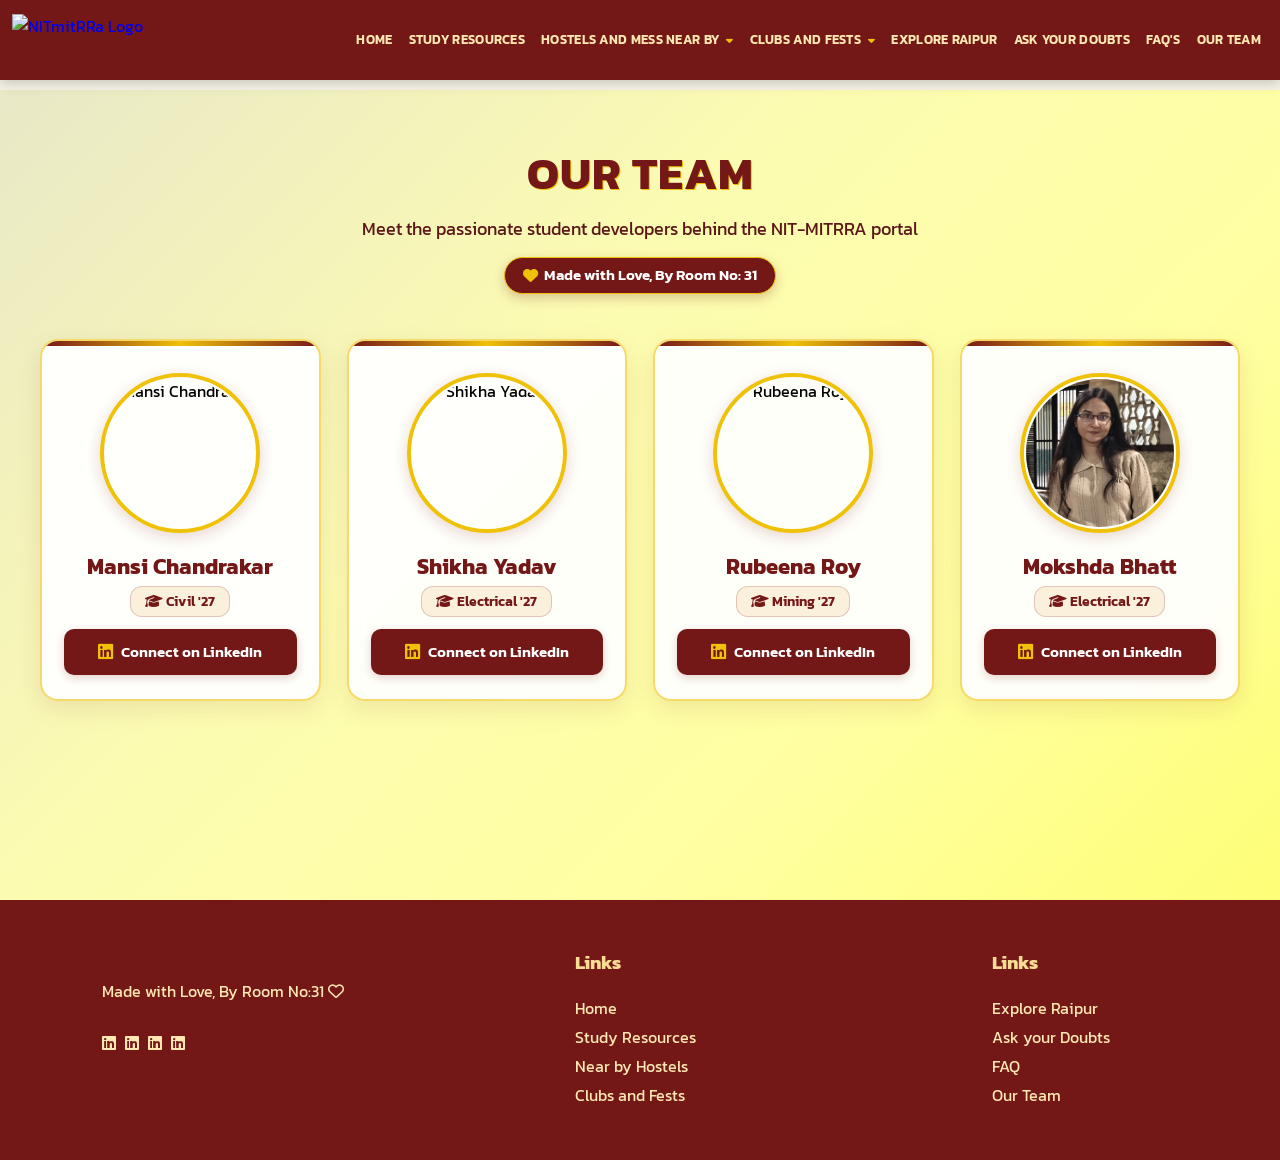
==== team.html @ 41c6ba56 "Merge pull request #1 from Mokshda22/main Revamp NIT-MITRRA portal: Complete SEO optimization, respo" ====
<!DOCTYPE html>
<html lang="en">

<head>
    <!-- Google tag (gtag.js) -->
    <script async src="https://www.googletagmanager.com/gtag/js?id=G-4NH5QJHX6G"></script>
    <script>
        window.dataLayer = window.dataLayer || [];
        function gtag() { dataLayer.push(arguments); }
        gtag('js', new Date());
        gtag('config', 'G-4NH5QJHX6G');
    </script>
    <meta charset="UTF-8">
    <meta name="viewport" content="width=device-width, initial-scale=1.0">
    <title>Our Team | The Creators of NITmitRRa | NIT Raipur</title>

    <!-- Primary SEO Meta Tags -->
    <meta name="description"
        content="Meet the creators and student developers behind NITmitRRa — Room No:31 at National Institute of Technology Raipur (NITRR).">
    <meta name="keywords"
        content="NITmitRRa team, NIT Raipur developers, Room No 31 NIT Raipur, Mansi Chandrakar, Shikha Yadav, Mokshda Bhatt, Rubeena Roy">
    <meta name="author" content="NITmitRRa Team, NIT Raipur">
    <meta name="robots" content="index, follow">
    <meta name="theme-color" content="#741717">
    <link rel="canonical" href="team.html">

    <!-- Open Graph / Facebook -->
    <meta property="og:type" content="website">
    <meta property="og:url" content="https://nitmitrra.com/team.html">
    <meta property="og:title" content="Our Team - The Creators of NITmitRRa | NIT Raipur">
    <meta property="og:description"
        content="Meet the passionate engineering students who designed and built the NITmitRRa portal for NIT Raipur.">
    <meta property="og:image" content="images/logo3.png">
    <meta property="og:site_name" content="NITmitRRa">

    <!-- Twitter Card -->
    <meta name="twitter:card" content="summary_large_image">
    <meta name="twitter:title" content="Our Team | NITmitRRa Creators">
    <meta name="twitter:description" content="Meet the creators and student team behind NITmitRRa at NIT Raipur.">
    <meta name="twitter:image" content="images/logo3.png">

    <!-- Stylesheets & Fonts -->
    <link rel="stylesheet" href="navbar2.css">
    <link rel="stylesheet" href="team.css">
    <link rel="stylesheet" href="footer.css">
    <link rel="shortcut icon" href="images/logo3.png" type="image/x-icon">
    <link rel="stylesheet" href="https://cdnjs.cloudflare.com/ajax/libs/font-awesome/6.2.0/css/all.min.css">
    <link rel="preconnect" href="https://fonts.googleapis.com">
    <link rel="preconnect" href="https://fonts.gstatic.com" crossorigin>
    <link
        href="https://fonts.googleapis.com/css2?family=Kanit:wght@400;500;600;700&family=Plus+Jakarta+Sans:wght@400;500;600;700&display=swap"
        rel="stylesheet">

    <!-- Structured Data (JSON-LD) -->
    <script type="application/ld+json">
    {
      "@context": "https://schema.org",
      "@type": "AboutPage",
      "name": "About the NITmitRRa Team",
      "description": "Student creators of NITmitRRa portal from NIT Raipur.",
      "url": "https://nitmitrra.com/team.html"
    }
    </script>
</head>

<body>
    <!-- NAVIGATION BAR -->
    <div class="navigate">
        <header>
            <div class="container3">
                <nav>
                    <div class="menu-icons">
                        <i class="fas fa-bars"></i>
                        <i class="fas fa-times"></i>
                    </div>

                    <a href="index.html" class="logo"> <img class="ok" src="images/logo3.png" alt="NITmitRRa Logo"></a>
                    <ul class="nav-list">
                        <li>
                            <a href="index.html">Home</a>
                        </li>
                        <li>
                            <a href="studyresources.html">Study Resources</a>
                        </li>
                        <li>
                            <a href="#">Hostels and Mess Near By<i class="fas fa-caret-down"></i></a>
                            <ul class="sub-menu">
                                <li>
                                    <a href="girlshostel.html">Girls Hostels</a>
                                </li>
                                <li>
                                    <a href="boyshostel.html">Boys Hostels</a>
                                </li>
                                <li>
                                    <a href="mess.html">Mess Facilities</a>
                                </li>
                            </ul>
                        </li>
                        <li>
                            <a href="#">Clubs and Fests<i class="fas fa-caret-down"></i></a>
                            <ul class="sub-menu">
                                <li>
                                    <a href="club.html">Clubs</a>
                                </li>
                                <li>
                                    <a href="fests.html">Fests</a>
                                </li>
                            </ul>
                        </li>
                        <li>
                            <a href="tourist_att.html">Explore Raipur</a>
                        </li>
                        <li>
                            <a href="queryform.html">Ask Your Doubts</a>
                        </li>
                        <li>
                            <a href="faqindex.html">FAQ's</a>
                        </li>
                        <li>
                            <a href="team.html">Our Team</a>
                        </li>
                    </ul>
                </nav>
            </div>
        </header>
    </div>

    <!-- TEAM SECTION -->
    <section class="team-section">
        <div class="team-container">
            <div class="team-header">
                <h1>Our Team</h1>
                <p>Meet the passionate student developers behind the NIT-MITRRA portal</p>
                <div class="room-badge">
                    <i class="fas fa-heart"></i> Made with Love, By Room No: 31
                </div>
            </div>

            <div class="team-grid">
                <!-- Member 1: Mansi Chandrakar -->
                <div class="team-card">
                    <div class="team-avatar-wrapper">
                        <div class="team-avatar-ring"></div>
                        <img src="images/MANSI1.jpg" alt="Mansi Chandrakar" class="team-avatar-img">
                    </div>
                    <h3 class="team-name">Mansi Chandrakar</h3>
                    <span class="team-badge"><i class="fas fa-graduation-cap"></i> Civil '27</span>
                    <a href="https://www.linkedin.com/in/mansi-chandrakar-85494a2a9?utm_source=share&utm_campaign=share_via&utm_content=profile&utm_medium=android_app"
                        target="_blank" class="team-social-link">
                        <i class="fab fa-linkedin"></i> Connect on LinkedIn
                    </a>
                </div>

                <!-- Member 2: Shikha Yadav -->
                <div class="team-card">
                    <div class="team-avatar-wrapper">
                        <div class="team-avatar-ring"></div>
                        <img src="images/s.jpg" alt="Shikha Yadav" class="team-avatar-img">
                    </div>
                    <h3 class="team-name">Shikha Yadav</h3>
                    <span class="team-badge"><i class="fas fa-graduation-cap"></i> Electrical '27</span>
                    <a href="https://www.linkedin.com/in/shikha-yadav-3830902b1?utm_source=share&utm_campaign=share_via&utm_content=profile&utm_medium=android_app"
                        target="_blank" class="team-social-link">
                        <i class="fab fa-linkedin"></i> Connect on LinkedIn
                    </a>
                </div>

                <!-- Member 3: Rubeena Roy -->
                <div class="team-card">
                    <div class="team-avatar-wrapper">
                        <div class="team-avatar-ring"></div>
                        <img src="images/rubee.jpg" alt="Rubeena Roy" class="team-avatar-img">
                    </div>
                    <h3 class="team-name">Rubeena Roy</h3>
                    <span class="team-badge"><i class="fas fa-graduation-cap"></i> Mining '27</span>
                    <a href="https://www.linkedin.com/in/rubeena-roy-318b69279?utm_source=share&utm_campaign=share_via&utm_content=profile&utm_medium=android_app"
                        target="_blank" class="team-social-link">
                        <i class="fab fa-linkedin"></i> Connect on LinkedIn
                    </a>
                </div>

                <!-- Member 4: Mokshda Bhatt -->
                <div class="team-card">
                    <div class="team-avatar-wrapper">
                        <div class="team-avatar-ring"></div>
                        <img src="images/mokshda2 copy.jpg" alt="Mokshda Bhatt" class="team-avatar-img">
                    </div>
                    <h3 class="team-name">Mokshda Bhatt</h3>
                    <span class="team-badge"><i class="fas fa-graduation-cap"></i> Electrical '27</span>
                    <a href="https://www.linkedin.com/in/mokshda-bhatt-7878b5288?utm_source=share&utm_campaign=share_via&utm_content=profile&utm_medium=android_app"
                        target="_blank" class="team-social-link">
                        <i class="fab fa-linkedin"></i> Connect on LinkedIn
                    </a>
                </div>
            </div>
        </div>
    </section>

    <!-- FOOTER -->
    <section class="foot">
        <footer>
            <div class="container">
                <div class="row">
                    <div class="col" id="company">
                        <img src="images/logo3.png" alt="" class="logo">

                        <p>
                            Made with Love, By Room No:31 <i class="fa-regular fa-heart"></i>
                        </p>

                        <div class="social">
                            <a
                                href="https://www.linkedin.com/in/mansi-chandrakar-85494a2a9?utm_source=share&utm_campaign=share_via&utm_content=profile&utm_medium=android_app"><i
                                    class="fab fa-linkedin"></i></a>
                            <a
                                href="https://www.linkedin.com/in/shikha-yadav-3830902b1?utm_source=share&utm_campaign=share_via&utm_content=profile&utm_medium=android_app"><i
                                    class="fab fa-linkedin"></i></a>
                            <a
                                href="https://www.linkedin.com/in/mokshda-bhatt-7878b5288?utm_source=share&utm_campaign=share_via&utm_content=profile&utm_medium=android_app"><i
                                    class="fab fa-linkedin"></i></a>
                            <a
                                href="https://www.linkedin.com/in/rubeena-roy-318b69279?utm_source=share&utm_campaign=share_via&utm_content=profile&utm_medium=android_app"><i
                                    class="fab fa-linkedin"></i></a>
                        </div>
                    </div>

                    <div class="col" id="services">
                        <h3>Links</h3>
                        <div class="links">
                            <a href="index.html">Home</a>
                            <a href="studyresources.html">Study Resources</a>
                            <a href="girlshostel.html">Near by Hostels</a>
                            <a href="club.html">Clubs and Fests</a>
                        </div>
                    </div>

                    <div class="col" id="useful-links">
                        <h3>Links</h3>
                        <div class="links">
                            <a href="tourist_att.html">Explore Raipur</a>
                            <a href="queryform.html">Ask your Doubts</a>
                            <a href="faqindex.html">FAQ</a>
                            <a href="team.html">Our Team</a>
                        </div>
                    </div>
                </div>
            </div>
        </footer>
    </section>
    <script src="navbar2.js"></script>
</body>

</html>
---- navbar2.css ----
@import url('https://fonts.googleapis.com/css2?family=Kanit:ital,wght@0,400;0,500;0,600;0,700;1,400&family=Poppins:wght@500;600&display=swap');

.navigate {
    --main-color: #ecc7c7;
    --gold-accent: #efc109;
    --gold-light: rgb(255, 232, 180);
    --maroon-bg: #741717;
}

.navigate a {
    text-decoration: none;
}

.navigate ul {
    list-style: none;
    margin: 0;
    padding: 0;
}

.navigate header {
    z-index: 1000;
    width: 100%;
    position: fixed;
    top: 0;
    left: 0;
    background: #741717;
    box-shadow: 0 3px 12px rgba(0, 0, 0, 0.2);
}

.navigate .container3 {
    width: 100%;
    max-width: 1400px;
    margin: 0 auto;
    padding: 0 20px;
}

.navigate nav {
    width: 100%;
    display: flex;
    align-items: center;
    justify-content: space-between;
    height: 80px;
    background: #741717;
    position: relative;
}

.navigate .logo {
    display: flex;
    align-items: center;
    flex-shrink: 0;
    text-decoration: none;
}

.navigate .ok {
    height: 60px;
    width: auto;
    object-fit: contain;
    display: block;
    margin: 0;
}

.navigate .nav-list {
    display: flex;
    align-items: center;
    flex-wrap: nowrap;
    gap: 2px;
    margin: 0;
    padding: 0;
}

.navigate .nav-list > li {
    position: relative;
    height: 80px;
    display: flex;
    align-items: center;
    margin: 0;
}

.navigate .nav-list > li > a {
    display: inline-flex;
    align-items: center;
    gap: 5px;
    color: rgb(255, 232, 180);
    padding: 0 11px;
    font-family: 'Kanit', sans-serif;
    font-size: 14px;
    font-weight: 600;
    text-transform: uppercase;
    letter-spacing: 0.3px;
    white-space: nowrap;
    transition: color 0.25s ease, background 0.25s ease;
    border-radius: 6px;
    height: 42px;
    line-height: 42px;
}

.navigate .nav-list > li > a i {
    font-size: 11px;
    margin-left: 2px;
    color: #efc109;
}

.navigate .nav-list > li > a:hover {
    color: #ffffff;
    background: rgba(255, 255, 255, 0.1);
}

.navigate .sub-menu {
    width: 210px;
    display: block;
    position: absolute;
    top: 75px;
    left: 0;
    border-top: 3px solid #efc109;
    background-color: #741717;
    box-shadow: 0 8px 24px rgba(0, 0, 0, 0.35);
    border-radius: 0 0 8px 8px;
    z-index: 1100;
    padding: 6px 0;
    transition: all 0.25s cubic-bezier(0.4, 0, 0.2, 1);
    opacity: 0;
    visibility: hidden;
    transform: translateY(10px);
    pointer-events: none;
}

.navigate .sub-menu li {
    width: 100%;
    margin: 0;
    padding: 0;
}

.navigate .sub-menu li a {
    display: block;
    color: rgb(255, 232, 180);
    padding: 10px 18px;
    font-family: 'Kanit', sans-serif;
    font-size: 13.5px;
    font-weight: 500;
    text-transform: capitalize;
    letter-spacing: 0.2px;
    white-space: nowrap;
    transition: all 0.2s ease;
}

.navigate .sub-menu li a:hover {
    color: #ffffff;
    background: rgba(239, 193, 9, 0.2);
    padding-left: 22px;
}

.navigate .nav-list > li:hover > .sub-menu {
    opacity: 1;
    visibility: visible;
    transform: translateY(0);
    pointer-events: auto;
}

.navigate .menu-icons {
    display: none;
    align-items: center;
    justify-content: center;
    color: rgb(255, 232, 180);
    font-size: 24px;
    cursor: pointer;
    z-index: 1500;
    padding: 8px;
    border-radius: 6px;
    transition: background 0.2s ease;
}

.navigate .menu-icons:hover {
    background: rgba(255, 255, 255, 0.1);
}

.navigate .fa-times {
    display: none;
}

@media screen and (min-width: 1081px) and (max-width: 1280px) {
    .navigate .container3 {
        padding: 0 12px;
    }
    .navigate .nav-list > li > a {
        padding: 0 7px;
        font-size: 12.5px;
    }
    .navigate .ok {
        height: 52px;
    }
}

@media screen and (max-width: 1080px) {
    .navigate .container3 {
        padding: 0 16px;
    }

    .navigate nav {
        height: 70px;
    }

    .navigate .ok {
        height: 50px;
    }

    .navigate .menu-icons {
        display: flex;
    }

    .navigate .nav-list {
        position: fixed;
        top: 70px;
        left: 0;
        height: calc(100vh - 70px);
        width: 100%;
        flex-direction: column;
        align-items: stretch;
        background-color: #741717;
        z-index: 1000;
        display: none;
        overflow-y: auto;
        padding: 20px 24px 80px 24px;
        gap: 0;
        box-shadow: 0 8px 24px rgba(0, 0, 0, 0.4);
    }

    .navigate .nav-list > li {
        height: auto;
        width: 100%;
        display: block;
        border-bottom: 1px solid rgba(255, 255, 255, 0.08);
    }

    .navigate .nav-list > li > a {
        width: 100%;
        height: auto;
        line-height: normal;
        padding: 14px 10px;
        font-size: 16px;
        justify-content: space-between;
    }

    .navigate .sub-menu {
        position: static;
        width: 100%;
        opacity: 1;
        visibility: visible;
        transform: none;
        box-shadow: none;
        background: rgba(0, 0, 0, 0.25);
        border-top: none;
        border-left: 3px solid #efc109;
        margin: 4px 0 10px 10px;
        padding: 4px 0;
        border-radius: 4px;
        pointer-events: auto;
    }

    .navigate .sub-menu li a {
        padding: 10px 14px;
        font-size: 14px;
    }

    .navigate nav.active .fa-times {
        display: block;
    }

    .navigate nav.active .fa-bars {
        display: none;
    }

    .navigate nav.active .nav-list {
        display: flex;
    }
}
---- team.css ----
﻿@import url('https://fonts.googleapis.com/css2?family=Kanit:ital,wght@0,300;0,400;0,500;0,600;0,700;1,400&display=swap');

* {
    margin: 0;
    padding: 0;
    box-sizing: border-box;
}

body {
    font-family: 'Kanit', sans-serif;
    background-color: #f7f3e8;
    line-height: 1.5;
}

.team-section {
    width: 100%;
    min-height: calc(100vh - 90px);
    margin-top: 90px;
    padding: 50px 20px 90px 20px;
    background-image: linear-gradient(135deg, rgb(233, 232, 199) 0%, rgb(252, 252, 177) 40%, rgb(255, 255, 162) 70%, rgb(254, 254, 119) 100%);
    display: flex;
    justify-content: center;
    align-items: flex-start;
}

.team-container {
    width: 1200px;
    max-width: 100%;
    margin: 0 auto;
    display: flex;
    flex-direction: column;
    align-items: center;
}

.team-header {
    text-align: center;
    margin-bottom: 45px;
}

.team-header h1 {
    font-size: 2.8rem;
    font-weight: 700;
    color: #741717;
    text-shadow: 1px 1px #efc109;
    letter-spacing: 1px;
    margin-bottom: 8px;
    text-transform: uppercase;
}

.team-header p {
    font-size: 1.15rem;
    color: #5c1818;
    max-width: 650px;
    margin: 0 auto;
    font-weight: 400;
}

.team-header .room-badge {
    display: inline-flex;
    align-items: center;
    gap: 6px;
    background: #741717;
    color: #ffffff;
    padding: 6px 18px;
    border-radius: 20px;
    font-size: 0.95rem;
    font-weight: 600;
    margin-top: 14px;
    border: 1.5px solid #efc109;
    box-shadow: 0 4px 12px rgba(116, 23, 23, 0.25);
}

.team-header .room-badge i {
    color: #efc109;
}


.team-grid {
    display: grid;
    grid-template-columns: repeat(4, 1fr);
    gap: 26px;
    width: 100%;
    align-items: stretch;
}

@media (max-width: 1100px) and (min-width: 681px) {
    .team-grid {
        grid-template-columns: repeat(2, 1fr);
        max-width: 740px;
        gap: 26px;
    }
}

@media (max-width: 680px) {
    .team-section {
        padding: 30px 15px 70px 15px;
    }
    .team-grid {
        grid-template-columns: 1fr;
        max-width: 360px;
        gap: 22px;
    }
    .team-header h1 {
        font-size: 2.1rem;
    }
    .team-header p {
        font-size: 1rem;
    }
}


.team-card {
    background: rgba(255, 255, 255, 0.94);
    backdrop-filter: blur(8px);
    -webkit-backdrop-filter: blur(8px);
    border-radius: 18px;
    padding: 32px 22px 24px 22px;
    display: flex;
    flex-direction: column;
    align-items: center;
    text-align: center;
    border: 2px solid rgba(239, 193, 9, 0.6);
    box-shadow: 0 8px 24px rgba(116, 23, 23, 0.1);
    transition: transform 0.3s ease, box-shadow 0.3s ease, border-color 0.3s ease;
    position: relative;
    overflow: hidden;
}

.team-card::before {
    content: '';
    position: absolute;
    top: 0;
    left: 0;
    width: 100%;
    height: 5px;
    background: linear-gradient(90deg, #741717, #efc109, #741717);
}

.team-card:hover {
    transform: translateY(-8px);
    box-shadow: 0 14px 30px rgba(116, 23, 23, 0.22);
    border-color: #741717;
}

/* Avatar Container */
.team-avatar-wrapper {
    position: relative;
    width: 160px;
    height: 160px;
    margin-bottom: 20px;
    display: flex;
    justify-content: center;
    align-items: center;
}

.team-avatar-ring {
    position: absolute;
    width: 100%;
    height: 100%;
    border-radius: 50%;
    border: 4px solid #efc109;
    box-shadow: 0 4px 15px rgba(116, 23, 23, 0.18);
    transition: transform 0.3s ease, border-color 0.3s ease;
}

.team-card:hover .team-avatar-ring {
    transform: scale(1.04);
    border-color: #741717;
}

.team-avatar-img {
    width: 148px;
    height: 148px;
    border-radius: 50%;
    object-fit: cover;
    object-position: center top;
    display: block;
    transition: transform 0.3s ease;
}

.team-card:hover .team-avatar-img {
    transform: scale(1.05);
}

/* Card Content */
.team-name {
    font-size: 1.35rem;
    font-weight: 700;
    color: #741717;
    margin-bottom: 6px;
    line-height: 1.25;
}

.team-badge {
    display: inline-block;
    background: #fbf0dc;
    color: #741717;
    font-size: 0.88rem;
    font-weight: 600;
    padding: 4px 14px;
    border-radius: 12px;
    border: 1px solid rgba(116, 23, 23, 0.2);
    margin-bottom: 12px;
}

.team-role {
    font-size: 0.92rem;
    color: #555;
    margin-bottom: 18px;
    line-height: 1.4;
    font-weight: 400;
}

.team-social-link {
    margin-top: auto;
    display: inline-flex;
    align-items: center;
    justify-content: center;
    gap: 8px;
    width: 100%;
    padding: 10px 16px;
    background: #741717;
    color: #ffffff !important;
    border-radius: 10px;
    font-size: 0.92rem;
    font-weight: 600;
    border: 2px solid transparent;
    text-decoration: none;
    transition: all 0.25s ease;
    box-shadow: 0 3px 10px rgba(116, 23, 23, 0.2);
}

.team-social-link i {
    font-size: 1.1rem;
    color: #efc109;
    transition: color 0.25s ease;
}

.team-social-link:hover {
    background: #efc109;
    color: #741717 !important;
    border-color: #741717;
    box-shadow: 0 4px 14px rgba(239, 193, 9, 0.4);
}

.team-social-link:hover i {
    color: #741717;
}
---- footer.css ----
.foot{
    box-sizing: border-box;
    margin:0;
    padding:0;
    justify-content: flex-end;
    align-items: center;
    flex-direction: column;
}
footer{
     background-color:#741717;
     position: relative;
     width: 100%;
     min-height: 250px;
     padding: 3rem 1rem;
}
footer .container {
    max-width: 1140px;
    margin: 0 auto;
    display: flex;
    justify-content: center;
    align-items: center;
    flex-direction: column;
}
footer .row{
    display: flex;
    justify-content: space-between;
    align-items: flex-start;
    width: 100%;
}

footer .col{
    min-width: 250px;
    color:rgb(255, 232, 180);
    font-family: Kanit;
    padding:0 2rem;
}
footer .col .logo{
    width: 100px;
    margin-bottom:25px;
}
footer .col h3{
    color:rgb(251, 220, 149);
    margin-bottom: 20px;
    position: relative;
    cursor: pointer;
}
footer .col h3::after{
    content: '';
    height:3px;
    width:0px;
    background-color:rgb(255, 232, 180);
    position: absolute;
    bottom: 0;
    left:0;
    transition: 0.3s ease;

}
footer .col h3:hover::after{
    width:30px
}
footer .col .social a i{
    color:rgb(255, 232, 180);
    margin-top:2rem;
    margin-right: 5px;
    transition: 0.3s ease;
}
footer .col .social a i:hover{
    transform: scale(1.5);
    filter:grayscale(25);
}
footer .col .links a{
    display: block;
    text-decoration: none;
    color:rgb(255, 232, 180);
    margin-bottom: 5px;
    position: relative;
    transition: 0.3s ease;
}
footer .col .links a::before{
    content:'';
    height: 16px;
    width:3px;
    position: absolute;
    top:5px;
    left:-10px;
    background-color: rgb(255, 232, 180);
    transition: 0.5s ease;
    opacity: 0;
}
footer .col .links a:hover::before{
    opacity: 1;
}
footer .col .links a:hover{
    transform: translateX(-8px);
    color:rgb(255, 232, 180);
}
footer .col .contact-details{
    display: inline-flex;
    justify-content: space-between;
}
footer .col .contact-details i{
    margin-right:15px;
}

/********** Responsive Design ********/
@media(max-width:900px)
{
  footer .row{
    flex-direction: column;
  }
  footer .col{
    width: 100%;
    text-align: left;
    margin-bottom: 25px;
  }
}
@media(max-width:768px)
{
  footer .row{
    flex-direction: column;
  }
  footer .col{
    width: 100%;
    text-align: left;
    margin-bottom: 20px;
  }
}
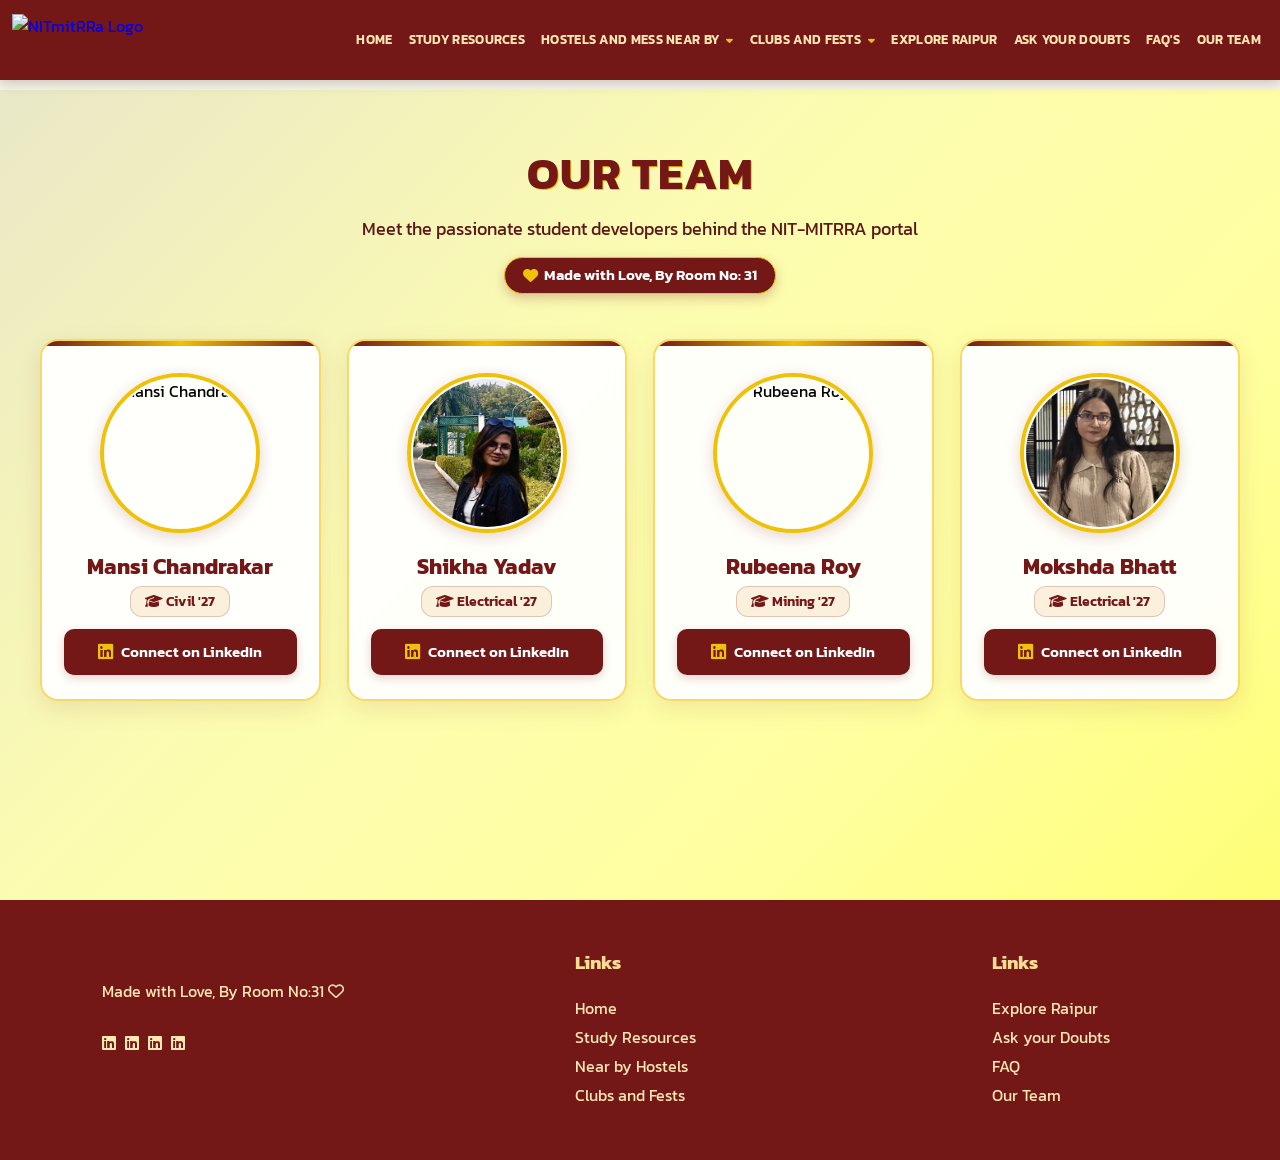
==== commit 8dc5a718: "Merge pull request #4 from Mokshda22/main Update Shikha's avatar to Shikha.png" ====
--- a/team.html
+++ b/team.html
@@ -155,7 +155,7 @@
                 <div class="team-card">
                     <div class="team-avatar-wrapper">
                         <div class="team-avatar-ring"></div>
-                        <img src="images/s.jpg" alt="Shikha Yadav" class="team-avatar-img">
+                        <img src="images/Shikha.png" alt="Shikha Yadav" class="team-avatar-img team-avatar-shikha">
                     </div>
                     <h3 class="team-name">Shikha Yadav</h3>
                     <span class="team-badge"><i class="fas fa-graduation-cap"></i> Electrical '27</span>
--- a/team.css
+++ b/team.css
@@ -1,4 +1,4 @@
-﻿@import url('https://fonts.googleapis.com/css2?family=Kanit:ital,wght@0,300;0,400;0,500;0,600;0,700;1,400&display=swap');
+@import url('https://fonts.googleapis.com/css2?family=Kanit:ital,wght@0,300;0,400;0,500;0,600;0,700;1,400&display=swap');
 
 * {
     margin: 0;
@@ -178,6 +178,10 @@
     transition: transform 0.3s ease;
 }
 
+.team-avatar-img.team-avatar-shikha {
+    object-position: center 38%;
+}
+
 .team-card:hover .team-avatar-img {
     transform: scale(1.05);
 }
